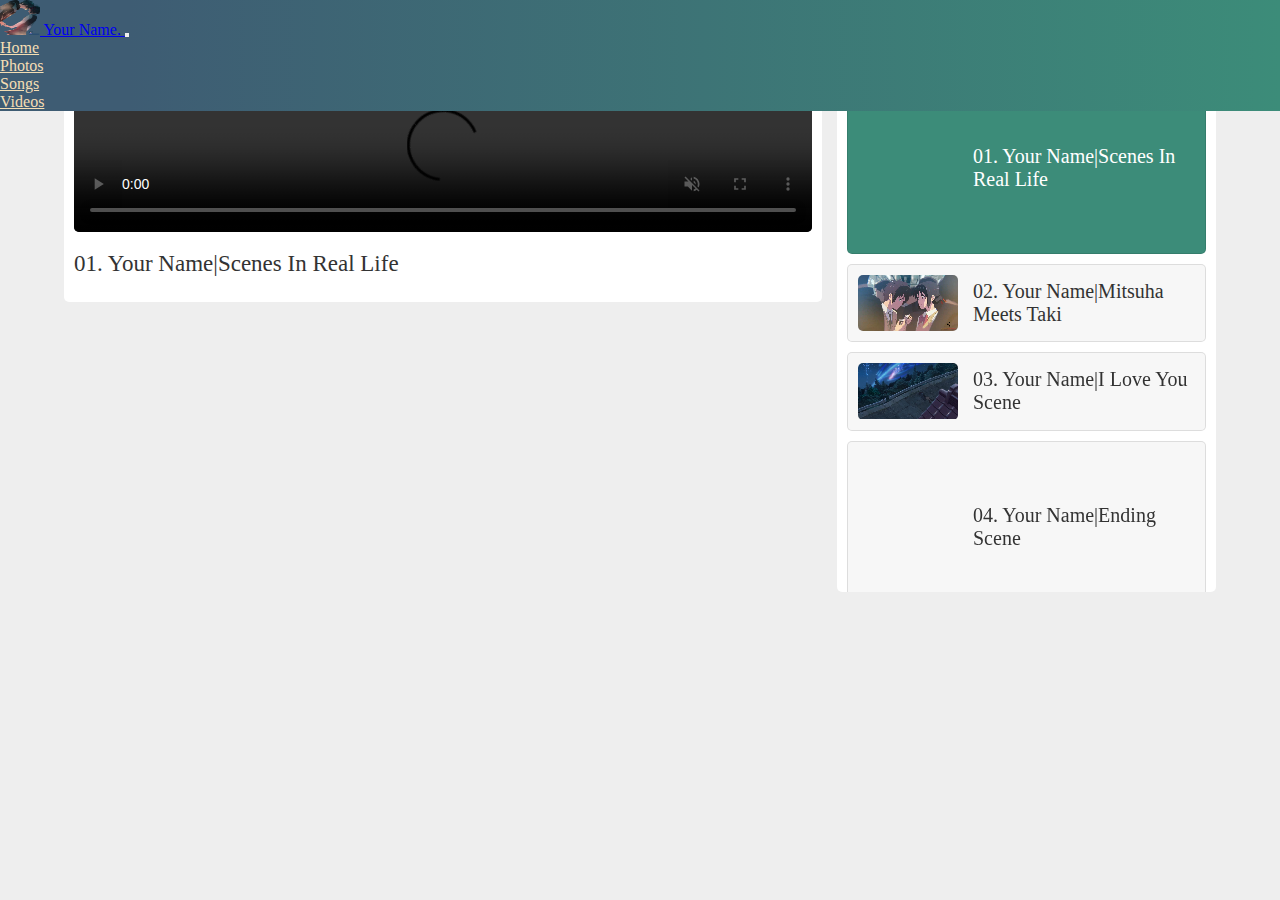
==== kiminonawawebsite/videos.html @ 27f2efb6 "Anime Movie Webite" ====
<!DOCTYPE html>
<html lang="en">
<head>
    <meta charset="UTF-8">
    <meta name="viewport" content="width=device-width, initial-scale=1.0">
    <title>Kimi No Nawa|Videos</title>
    <link rel="stylesheet" href="https://cdn.jsdelivr.net/npm/bootstrap@4.6.2/dist/css/bootstrap.min.css" integrity="sha384-xOolHFLEh07PJGoPkLv1IbcEPTNtaed2xpHsD9ESMhqIYd0nLMwNLD69Npy4HI+N" crossorigin="anonymous">
    <link rel="stylesheet" href="css/videosstyle.css">
    
   
    
    
</head>
<body style="background-color: #eee;">
    <nav class="navbar navbar-expand-lg navbar-light" style=" position:fixed; z-index: 1000; top:0px; left:0px; right:0px;     background:linear-gradient(to left,rgb(60, 140, 121), rgb(62, 92, 115) 90%);;">
        <a class="navbar-brand" href="#">
            <img src="images/pngegg (2).png" width="40" height="35" class="d-inline-block align-top" alt="">
           Your Name.
          </a>

        <button class="navbar-toggler" type="button" data-toggle="collapse" data-target="#navbarSupportedContent" aria-controls="navbarSupportedContent" aria-expanded="false" aria-label="Toggle navigation">
          <span class="navbar-toggler-icon"></span>
        </button>
      
        <div class="collapse navbar-collapse" id="navbarSupportedContent">
          <ul class="navbar-nav mr-auto">
            <li class="nav-item ">
              <a class="nav-link" style="color: wheat" href="index.html">Home</a>
            </li>
            <li class="nav-item">
              <a class="nav-link" style="color: wheat;" href="photos.html">Photos</a>
            </li>
            <li class="nav-item ">
              <a class="nav-link" href="songs.html" style="color: wheat;">
                Songs
              </a>
              
            </li>
            <li class="nav-item">
              <a class="nav-link" style="color: wheat;"   href="videos.html">Videos</a>
            </li>
          </ul>
        </div>
      </nav>

    <h3 class="heading">Video Gallery</h3>
    <div class="container">
      <div class="main-video">
        <div class="video">
          <video src="images/vid-1.mp4" controls muted autoplay>
          </video>
          <h3 class="title">01. Your Name|Scenes in real life</h3>
        </div>
      </div>
      <div class="video-list">
        <div class="vid active">
          <video src="images/vid-1.mp4" muted>
          </video>
          <h3 class="title" style="font-size: 20px;">01. Your Name|Scenes in real life</h3>
        </div>
        <div class="vid">
          <video src="images/vid-2.mp4" muted>
          </video>
          <h3 class="title"  style="font-size: 20px;">02. Your Name|Mitsuha meets Taki</h3>
        </div>
        <div class="vid">
          <video src="images/vid-3.mp4" muted>
          </video>
          <h3 class="title"  style="font-size: 20px;">03. Your Name|I love you scene</h3>
        </div>
        <div class="vid">
          <video src="images/vid-4.mp4" muted>
          </video>
          <h3 class="title"  style="font-size: 20px;">04. Your Name|Ending scene</h3>
        </div>
        <div class="vid">
          <video src="images/vid-5.mp4" muted>
          </video>
          <h3 class="title"  style="font-size: 20px;">05. Your Name|Edit</h3>
        </div>
        <div class="vid">
          <video src="images/vid-6.mp4" muted>
          </video>
          <h3 class="title"  style="font-size: 20px;">06. Your Name|Visuals</h3>
        </div>
        <div class="vid">
          <video src="images/vid-7.mp4" muted>
          </video>
          <h3 class="title"  style="font-size: 20px;">06. Your Name|Orchestra</h3>
        </div>
        

      </div>
    </div>
    


   <script>
    let listVideo = document.querySelectorAll('.video-list .vid');
    let mainVideo = document.querySelector('.main-video video');
    let title = document.querySelector('.main-video .title');

    listVideo.forEach(video =>{
      video.onclick = () =>{
        listVideo.forEach(vid => vid.classList.remove('active'));
        video.classList.add('active');
        if(video.classList.contains('active')){
          let src = video.children[0].getAttribute('src');
          mainVideo.src = src;
          let text = video.children[1].innerHTML;
          title.innerHTML = text;
        };
      };
    });
    </script>
  
  <script src="https://cdn.jsdelivr.net/npm/jquery@3.5.1/dist/jquery.slim.min.js" integrity="sha384-DfXdz2htPH0lsSSs5nCTpuj/zy4C+OGpamoFVy38MVBnE+IbbVYUew+OrCXaRkfj" crossorigin="anonymous"></script>
  <script src="https://cdn.jsdelivr.net/npm/popper.js@1.16.1/dist/umd/popper.min.js" integrity="sha384-9/reFTGAW83EW2RDu2S0VKaIzap3H66lZH81PoYlFhbGU+6BZp6G7niu735Sk7lN" crossorigin="anonymous"></script>
  <script src="https://cdn.jsdelivr.net/npm/bootstrap@4.6.2/dist/js/bootstrap.min.js" integrity="sha384-+sLIOodYLS7CIrQpBjl+C7nPvqq+FbNUBDunl/OZv93DB7Ln/533i8e/mZXLi/P+" crossorigin="anonymous"></script>
</body>
</html>
---- kiminonawawebsite/css/videosstyle.css ----
*{
    margin: 0;
    padding: 0;
    box-sizing: border-box;
    text-transform: capitalize;
    font-weight: normal;
}

.heading{
    color: #444;
    font-size: 40px;
    text-align: center;
    padding:10px;
}
.container{
    display: grid;
    grid-template-columns: 2fr 1fr;
    gap: 15px;
    align-items: flex-start;
    padding: 5px 5%;
}
.container .main-video{
    background-color: #fff;
    border-radius: 5px;
    padding: 10px;
    

}
.container .main-video video{
    width: 100%;
    border-radius: 5px;
}

.container .main-video .title{
    color: #333;
    font-size: 23px;
    padding-top: 15px;
    padding-bottom: 15px;
}
.container .video-list{
    background-color: #fff;
    border-radius: 5px;
    height: 520px;
    overflow-y: scroll;
}

.container .video-list::-webkit-scrollbar{
    width: 7px;
}
.container .video-list::-webkit-scrollbar-track{
    background-color: #ccc;
    border-radius: 50px;
}
.container .video-list::-webkit-scrollbar-thumb{
    background-color: #666;
    border-radius: 50px;
}
.container .video-list .vid video{
    width: 100px;
    border-radius: 5px;
}
.container .video-list .vid{
    display: flex;
    align-items: center;
    gap: 15px;
    background: #f7f7f7;
    border-radius: 5px;
    margin:10px;
    padding: 10px;
    border: 1px solid rgba(0,0,0,.1);
    cursor: pointer;
}
.container .video-list .vid:hover{
    background-color: #eee;
}
.container .video-list .vid.active{
    background-color: rgb(60, 140, 121);
}
.container .video-list .vid.active .title{
    color: #fff;
}
.container .video-list .vid .title{
    color: #333;
    font-size: 17px;
}
@media (max-width: 991px){
    .container{
        
        grid-template-columns: 1.5fr 1fr;
    
        padding:10px;
    }
}
@media (max-width: 768px){
    .container{
        
        grid-template-columns: 1fr;
    
    
    }
}
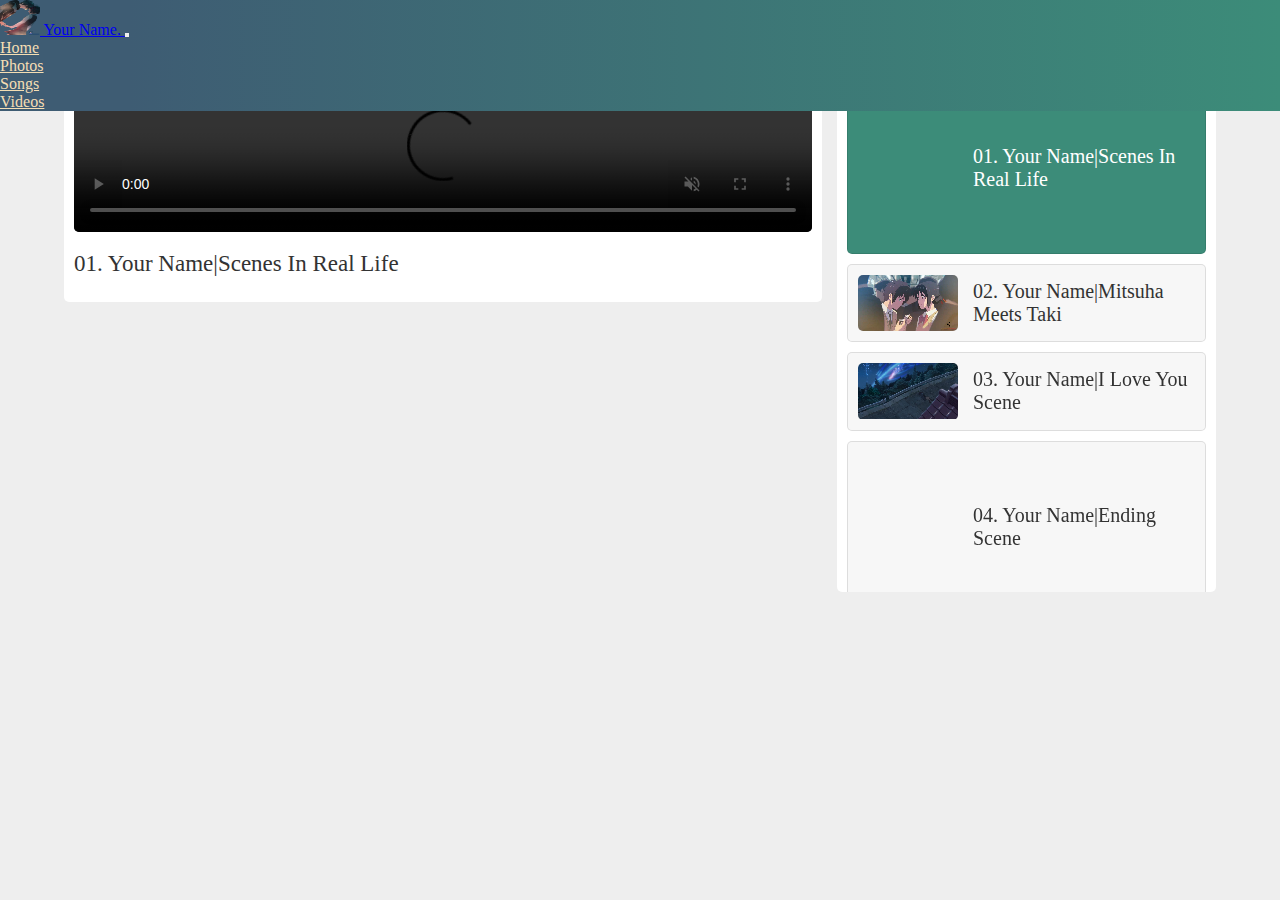
==== commit bfe77f70: "Update videos.html" ====
--- a/kiminonawawebsite/videos.html
+++ b/kiminonawawebsite/videos.html
@@ -86,7 +86,7 @@
         <div class="vid">
           <video src="images/vid-7.mp4" muted>
           </video>
-          <h3 class="title"  style="font-size: 20px;">06. Your Name|Orchestra</h3>
+          <h3 class="title"  style="font-size: 20px;">07. Your Name|Orchestra</h3>
         </div>
         
 
@@ -118,4 +118,4 @@
   <script src="https://cdn.jsdelivr.net/npm/popper.js@1.16.1/dist/umd/popper.min.js" integrity="sha384-9/reFTGAW83EW2RDu2S0VKaIzap3H66lZH81PoYlFhbGU+6BZp6G7niu735Sk7lN" crossorigin="anonymous"></script>
   <script src="https://cdn.jsdelivr.net/npm/bootstrap@4.6.2/dist/js/bootstrap.min.js" integrity="sha384-+sLIOodYLS7CIrQpBjl+C7nPvqq+FbNUBDunl/OZv93DB7Ln/533i8e/mZXLi/P+" crossorigin="anonymous"></script>
 </body>
-</html>+</html>
